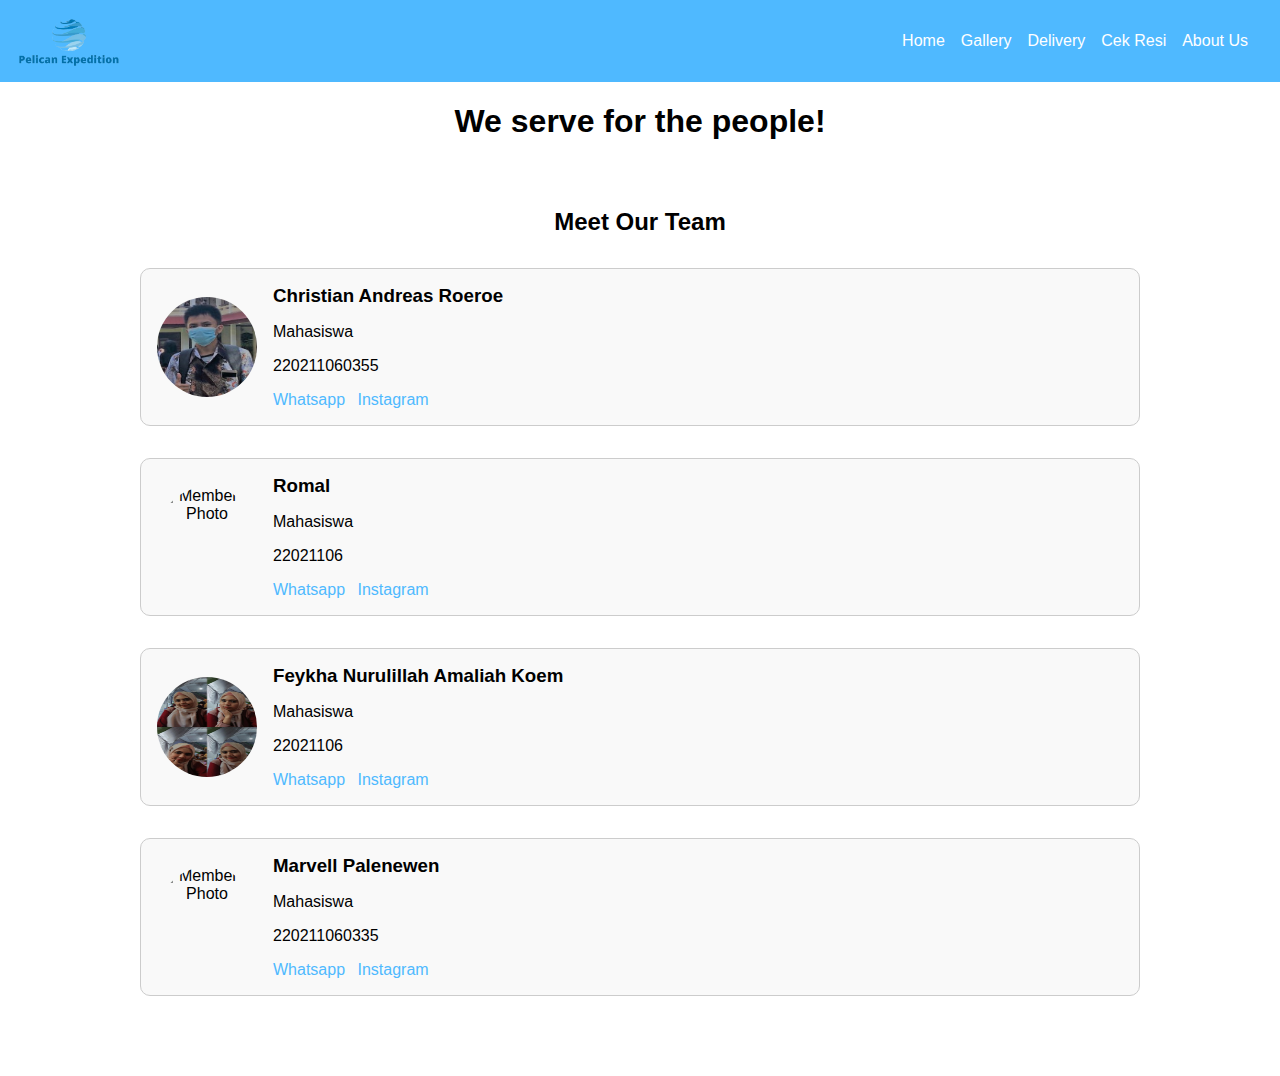
==== contact.html @ e0afbc5a "Version 1.6" ====
<!DOCTYPE html>
<html lang="en">
<head>
    <meta charset="UTF-8">
    <meta http-equiv="X-UA-Compatible" content="IE-edge">
    <meta name="viewport" content="width=device-width, initial-scale=1.0">
    <title>About Us - Pelican Expedition</title>
    <link rel="stylesheet" href="style.css"/>
</head>
<body>
    <header class="main-menu">
        <div class="container">
            <img src="logo.png" alt="Pelican Expedition Logo" class="logo">
        </div>
        <nav>
            <ul>
                <li><a href="index.html">Home</a></li>
                <li><a href="gallery.html">Gallery</a></li>
                <li><a href="delivery.html">Delivery</a></li>
                <li><a href="cek_resi.php">Cek Resi</a></li>
                <li><a href="contact.html">About Us</a></li>
            </ul>
        </nav>
    </header>
    
    <div id="introduce">
        <h1>We serve for the people!</h1>
    </div>

    <section id="team">
        <h2>Meet Our Team</h2>
        <div class="team-member">
            <img src="christian.jpg" alt="Member 1 Photo" class="member-photo">
            <div class="member-info">
                <h3>Christian Andreas Roeroe</h3>
                <p>Mahasiswa</p>
                <p>220211060355</p>
                <div class="social-media">
                    <a href="https://wa.me/6281214906815" target="_blank">Whatsapp</a>
                    <a href="https://www.instagram.com/rchristianandreas" target="_blank">Instagram</a>
                </div>
            </div>
        </div>
        <div class="team-member">
            <img src="romal.jpg" alt="Member 2 Photo" class="member-photo">
            <div class="member-info">
                <h3>Romal </h3>
                <p>Mahasiswa</p>
                <p>22021106</p>
                <div class="social-media">
                    <a href="https://wa.me/6289612297756" target="_blank">Whatsapp</a>
                    <a href="https://www.instagram.com/rchristianandreas" target="_blank">Instagram</a>
                </div>
            </div>
        </div>
        <div class="team-member">
            <img src="feykha.jpg" alt="Member 3 Photo" class="member-photo">
            <div class="member-info">
                <h3>Feykha Nurulillah Amaliah Koem</h3>
                <p>Mahasiswa</p>
                <p>22021106</p>
                <div class="social-media">
                    <a href="https://wa.me/62895801323910" target="_blank">Whatsapp</a>
                    <a href="https://www.instagram.com/rchristianandreas" target="_blank">Instagram</a>
                </div>
            </div>
        </div>
        <div class="team-member">
            <img src="marvell.jpg" alt="Member 4 Photo" class="member-photo">
            <div class="member-info">
                <h3>Marvell Palenewen</h3>
                <p>Mahasiswa</p>
                <p>220211060335</p>
                <div class="social-media">
                    <a href="https://wa.me/6282189877639" target="_blank">Whatsapp</a>
                    <a href="https://www.instagram.com/marvelpalenewen?utm_source=qr&igsh=MXc1c2pubTNjNjFkeA==" target="_blank">Instagram</a>
                </div>
            </div>
        </div>
    </section>

    <script src="script.js"></script>
</body>
</html>
---- style.css ----
body {
    margin: 0;
    padding: 0;
    font-family: Arial, sans-serif;
}

.home_content {
    max-width: 1200px;
    margin: 0 auto;
    padding: 1em;
}

.content {
    display: flex;
    flex-direction: column;
    align-items: center;
}

.item {
    display: flex;
    align-items: center;
    margin-bottom: 2em;
}

.text {
    flex: 1;
    margin-right: 2em;
}

.text p {
    margin: 0;
}

.image {
    flex: 1;
}

.image img {
    max-width: 75%;
}

.main-menu {
    background-color: #4fb9ff;
    padding: 1rem;
    position: relative;  
    display: flex;
    justify-content: space-between;
    align-items: center;
}

.main-menu .container {
    display: flex;
    align-items: center;
}

.main-menu .logo {
    height: 50px;
    width: auto;
    margin-right: 1rem; 
}

.main-menu h1 {
    color: #fff;
    margin: 0;
}

.main-menu ul {
    list-style: none;
    margin: 0;
    padding: 0;
    display: flex;
    justify-content: center;
    text-align: center;
}

.main-menu ul li {
    margin-right: 1rem;
}

.main-menu a {
    color: #fff; 
    text-decoration: none;
}

.main-menu a:hover, .main-menu a:active {
    background-color: black;
    padding: 0.7rem;
}

#introduce {
    justify-content: center;
    text-align: center;
}

.slider {
    position: relative;
    width: 80%;
    max-width: 600px;
    overflow: hidden;
    border: 2px solid #ccc;
    border-radius: 10px;
    margin: 2rem auto;
}

.slide {
    display: none;
    width: 100%;
    height: 300px; 
    object-fit: cover; 
}

.slide:first-child {
    display: block;
}

.prev, .next {
    cursor: pointer;
    position: absolute;
    top: 50%;
    width: auto;
    padding: 16px;
    margin-top: -22px;
    color: white;
    font-weight: bold;
    font-size: 18px;
    transition: 0.6s ease;
    border-radius: 0 3px 3px 0;
}

.next {
    right: 0;
    border-radius: 3px 0 0 3px;
}

.prev:hover, .next:hover {
    background-color: rgba(0, 0, 0, 0.8);
}

.my-account {
    max-width: 800px;
    margin: 2rem auto;
    padding: 1rem;
    border: 1px solid #ccc;
    border-radius: 10px;
    background-color: #f9f9f9;
}

.my-account h2 {
    text-align: center;
    margin-bottom: 1rem;
}

.my-account .account-section {
    margin-bottom: 1.5rem;
}

.my-account .account-section h3 {
    border-bottom: 1px solid #ccc;
    padding-bottom: 0.5rem;
    margin-bottom: 1rem;
}

.my-account .account-section p {
    margin: 0.5rem 0;
}

.my-account .account-section .btn {
    display: inline-block;
    padding: 0.5rem 1rem;
    background-color: #4fb9ff;
    color: #fff;
    text-decoration: none;
    border-radius: 5px;
    margin-top: 1rem;
}

.my-account .account-section .btn:hover {
    background-color: #972c2cad;
}

#team {
    max-width: 1000px;
    margin: 2rem auto;
    padding: 1rem;
    text-align: center;
}

#team h2 {
    margin-bottom: 2rem;
}

.team-member {
    display: flex;
    align-items: center;
    margin-bottom: 2rem;
    padding: 1rem;
    border: 1px solid #ccc;
    border-radius: 10px;
    background-color: #f9f9f9;
}

.team-member img {
    border-radius: 50%;
    height: 100px; /* Sesuaikan ukuran tinggi foto */
    width: 100px; /* Sesuaikan ukuran lebar foto */
    margin-right: 1rem;
}

.member-info {
    text-align: left;
}

.member-info h3 {
    margin: 0;
}

.social-media {
    margin-top: 0.5rem;
}

.social-media a {
    margin-right: 0.5rem;
    color: #4fb9ff;
    text-decoration: none;
}

.social-media a:hover {
    color: #972c2cad;
}

.cek-resi-form {
    max-width: 400px;
    margin: 2rem auto;
    padding: 1rem;
    border: 1px solid #ccc;
    border-radius: 10px;
    background-color: #f9f9f9;
    text-align: left;
}

.cek-resi-form label {
    display: block;
    margin-bottom: 0.5rem;
}

.cek-resi-form input {
    width: 100%;
    padding: 0.5rem;
    margin-bottom: 1rem;
    border: 1px solid #ccc;
    border-radius: 5px;
}

.cek-resi-form button {
    display: block;
    width: 100%;
    padding: 0.5rem;
    background-color: #4fb9ff;
    color: #fff;
    border: none;
    border-radius: 5px;
    cursor: pointer;
}

.cek-resi-form button:hover {
    background-color: #972c2cad;
}

.shipment-details {
    max-width: 400px;
    margin: 2rem auto;
    padding: 1rem;
    border: 1px solid #ccc;
    border-radius: 10px;
    background-color: #f9f9f9;
}

.shipment-details p {
    margin: 0.5rem 0;
}

.form-container {
    background-color: #f9f9f9;
    position: absolute;
    padding: 2em 3em;
    border: 1px solid #ddd;
    border-radius: 8px;
    box-shadow: 0 0 10px rgba(0,0,0,0.1);
    max-width: 500px;
    width: 100%;
    text-align: left;
}

form {
    display: flex;
    flex-direction: column;
}

label {
    margin-bottom: 0.5em;
}

input, select, button {
    margin-bottom: 1em;
    padding: 0.5em;
    font-size: 1em;
    width: 100%;
}
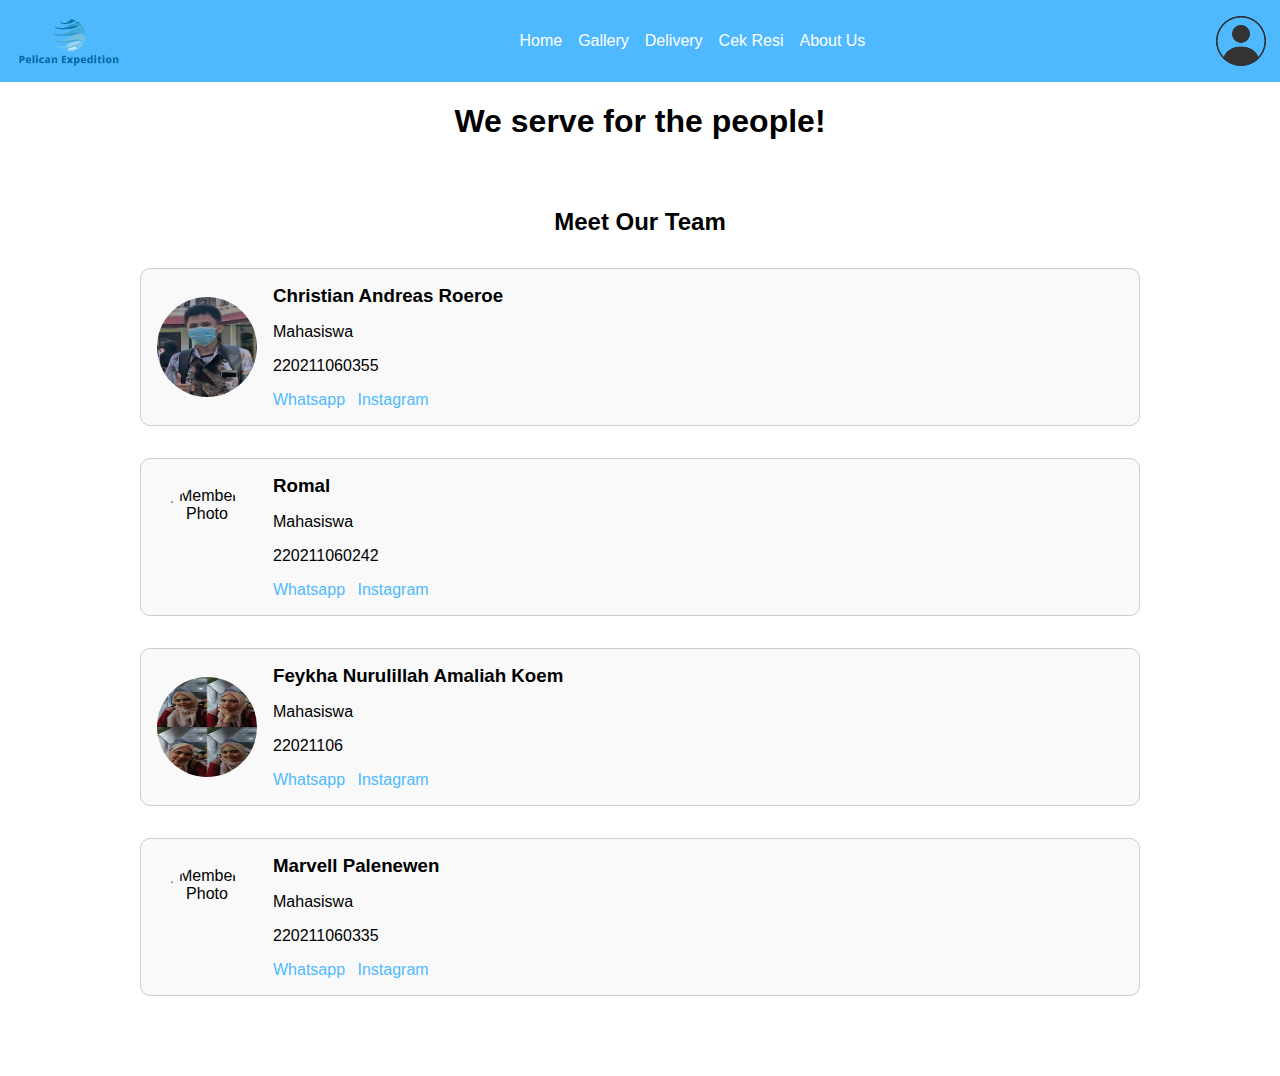
==== commit 30dcaf6e: "update folder + update path" ====
--- a/contact.html
+++ b/contact.html
@@ -5,12 +5,12 @@
     <meta http-equiv="X-UA-Compatible" content="IE-edge">
     <meta name="viewport" content="width=device-width, initial-scale=1.0">
     <title>About Us - Pelican Expedition</title>
-    <link rel="stylesheet" href="style.css"/>
+    <link rel="stylesheet" href="css/style.css"/>
 </head>
 <body>
     <header class="main-menu">
         <div class="container">
-            <img src="logo.png" alt="Pelican Expedition Logo" class="logo">
+            <img src="img/logo.png" alt="Pelican Expedition Logo" class="logo">
         </div>
         <nav>
             <ul>
@@ -21,6 +21,10 @@
                 <li><a href="contact.html">About Us</a></li>
             </ul>
         </nav>
+        <div class="profil">
+            <a href="my_account.html">
+            <img src="img/profil.png"></a>
+        </div>
     </header>
     
     <div id="introduce">
@@ -30,7 +34,7 @@
     <section id="team">
         <h2>Meet Our Team</h2>
         <div class="team-member">
-            <img src="christian.jpg" alt="Member 1 Photo" class="member-photo">
+            <img src="img/christian.jpg" alt="Member 1 Photo" class="member-photo">
             <div class="member-info">
                 <h3>Christian Andreas Roeroe</h3>
                 <p>Mahasiswa</p>
@@ -42,11 +46,11 @@
             </div>
         </div>
         <div class="team-member">
-            <img src="romal.jpg" alt="Member 2 Photo" class="member-photo">
+            <img src="img/romal.jpg" alt="Member 2 Photo" class="member-photo">
             <div class="member-info">
                 <h3>Romal </h3>
                 <p>Mahasiswa</p>
-                <p>22021106</p>
+                <p>220211060242</p>
                 <div class="social-media">
                     <a href="https://wa.me/6289612297756" target="_blank">Whatsapp</a>
                     <a href="https://www.instagram.com/rchristianandreas" target="_blank">Instagram</a>
@@ -54,7 +58,7 @@
             </div>
         </div>
         <div class="team-member">
-            <img src="feykha.jpg" alt="Member 3 Photo" class="member-photo">
+            <img src="img/feykha.jpg" alt="Member 3 Photo" class="member-photo">
             <div class="member-info">
                 <h3>Feykha Nurulillah Amaliah Koem</h3>
                 <p>Mahasiswa</p>
@@ -66,7 +70,7 @@
             </div>
         </div>
         <div class="team-member">
-            <img src="marvell.jpg" alt="Member 4 Photo" class="member-photo">
+            <img src="img/marvell.jpg" alt="Member 4 Photo" class="member-photo">
             <div class="member-info">
                 <h3>Marvell Palenewen</h3>
                 <p>Mahasiswa</p>
@@ -79,6 +83,6 @@
         </div>
     </section>
 
-    <script src="script.js"></script>
+    <script src="js/script.js"></script>
 </body>
 </html>
--- a/css/style.css
+++ b/css/style.css
@@ -0,0 +1,319 @@
+body {
+    margin: 0;
+    padding: 0;
+    font-family: Arial, sans-serif;
+}
+
+.home_content {
+    max-width: 1200px;
+    margin: 0 auto;
+    padding: 1em;
+}
+
+.content {
+    display: flex;
+    flex-direction: column;
+    align-items: center;
+}
+
+.item {
+    display: flex;
+    align-items: center;
+    margin-bottom: 2em;
+}
+
+.text {
+    flex: 1;
+    margin-right: 2em;
+}
+
+.text p {
+    margin: 0;
+}
+
+.image {
+    flex: 1;
+}
+
+.image img {
+    max-width: 75%;
+}
+
+.main-menu {
+    background-color: #4fb9ff;
+    padding: 1rem;
+    position: relative;  
+    display: flex;
+    justify-content: space-between;
+    align-items: center;
+}
+
+.main-menu .container {
+    display: flex;
+    align-items: center;
+}
+
+.main-menu .logo {
+    height: 50px;
+    width: auto;
+    margin-right: 1rem; 
+}
+
+.main-menu h1 {
+    color: #fff;
+    margin: 0;
+}
+
+.main-menu ul {
+    list-style: none;
+    margin: 0;
+    padding: 0;
+    display: flex;
+    justify-content: center;
+    text-align: center;
+}
+
+.main-menu ul li {
+    margin-right: 1rem;
+}
+
+.main-menu a {
+    color: #fff; 
+    text-decoration: none;
+}
+
+.main-menu a:hover, .main-menu a:active {
+    background-color: black;
+    padding: 0.3rem;
+}
+
+.profil img {
+    position: absolute;
+    top: 20%;
+    left: 95%;
+}
+
+.profil img:hover, .profil img:active {
+    background-color: #ffffff13;
+    padding: 0.10rem;
+}
+
+#introduce {
+    justify-content: center;
+    text-align: center;
+}
+
+.slider {
+    position: relative;
+    width: 80%;
+    max-width: 600px;
+    overflow: hidden;
+    border: 2px solid #ccc;
+    border-radius: 10px;
+    margin: 2rem auto;
+}
+
+.slide {
+    display: none;
+    width: 100%;
+    height: 300px; 
+    object-fit: cover; 
+}
+
+.slide:first-child {
+    display: block;
+}
+
+.prev, .next {
+    cursor: pointer;
+    position: absolute;
+    top: 50%;
+    width: auto;
+    padding: 16px;
+    margin-top: -22px;
+    color: white;
+    font-weight: bold;
+    font-size: 18px;
+    transition: 0.6s ease;
+    border-radius: 0 3px 3px 0;
+}
+
+.next {
+    right: 0;
+    border-radius: 3px 0 0 3px;
+}
+
+.prev:hover, .next:hover {
+    background-color: rgba(0, 0, 0, 0.8);
+}
+
+.my-account {
+    max-width: 800px;
+    margin: 2rem auto;
+    padding: 1rem;
+    border: 1px solid #ccc;
+    border-radius: 10px;
+    background-color: #f9f9f9;
+}
+
+.my-account h2 {
+    text-align: center;
+    margin-bottom: 1rem;
+}
+
+.my-account .account-section {
+    margin-bottom: 1.5rem;
+}
+
+.my-account .account-section h3 {
+    border-bottom: 1px solid #ccc;
+    padding-bottom: 0.5rem;
+    margin-bottom: 1rem;
+}
+
+.my-account .account-section p {
+    margin: 0.5rem 0;
+}
+
+.my-account .account-section .btn {
+    display: inline-block;
+    padding: 0.5rem 1rem;
+    background-color: #4fb9ff;
+    color: #fff;
+    text-decoration: none;
+    border-radius: 5px;
+    margin-top: 1rem;
+}
+
+.my-account .account-section .btn:hover {
+    background-color: #972c2cad;
+}
+
+#team {
+    max-width: 1000px;
+    margin: 2rem auto;
+    padding: 1rem;
+    text-align: center;
+}
+
+#team h2 {
+    margin-bottom: 2rem;
+}
+
+.team-member {
+    display: flex;
+    align-items: center;
+    margin-bottom: 2rem;
+    padding: 1rem;
+    border: 1px solid #ccc;
+    border-radius: 10px;
+    background-color: #f9f9f9;
+}
+
+.team-member img {
+    border-radius: 50%;
+    height: 100px; /* Sesuaikan ukuran tinggi foto */
+    width: 100px; /* Sesuaikan ukuran lebar foto */
+    margin-right: 1rem;
+}
+
+.member-info {
+    text-align: left;
+}
+
+.member-info h3 {
+    margin: 0;
+}
+
+.social-media {
+    margin-top: 0.5rem;
+}
+
+.social-media a {
+    margin-right: 0.5rem;
+    color: #4fb9ff;
+    text-decoration: none;
+}
+
+.social-media a:hover {
+    color: #972c2cad;
+}
+
+.cek-resi-form {
+    max-width: 400px;
+    margin: 2rem auto;
+    padding: 1rem;
+    border: 1px solid #ccc;
+    border-radius: 10px;
+    background-color: #f9f9f9;
+    text-align: left;
+}
+
+.cek-resi-form label {
+    display: block;
+    margin-bottom: 0.5rem;
+}
+
+.cek-resi-form input {
+    width: 100%;
+    padding: 0.5rem;
+    margin-bottom: 1rem;
+    border: 1px solid #ccc;
+    border-radius: 5px;
+}
+
+.cek-resi-form button {
+    display: block;
+    width: 100%;
+    padding: 0.5rem;
+    background-color: #4fb9ff;
+    color: #fff;
+    border: none;
+    border-radius: 5px;
+    cursor: pointer;
+}
+
+.cek-resi-form button:hover {
+    background-color: #972c2cad;
+}
+
+.shipment-details {
+    max-width: 400px;
+    margin: 2rem auto;
+    padding: 1rem;
+    border: 1px solid #ccc;
+    border-radius: 10px;
+    background-color: #f9f9f9;
+}
+
+.shipment-details p {
+    margin: 0.5rem 0;
+}
+
+.form-container {
+    background-color: #f9f9f9;
+    position: absolute;
+    padding: 2em 3em;
+    border: 1px solid #ddd;
+    border-radius: 8px;
+    box-shadow: 0 0 10px rgba(0,0,0,0.1);
+    max-width: 500px;
+    width: 100%;
+    text-align: left;
+}
+
+form {
+    display: flex;
+    flex-direction: column;
+}
+
+label {
+    margin-bottom: 0.5em;
+}
+
+input, select, button {
+    margin-bottom: 1em;
+    padding: 0.5em;
+    font-size: 1em;
+    width: 100%;
+}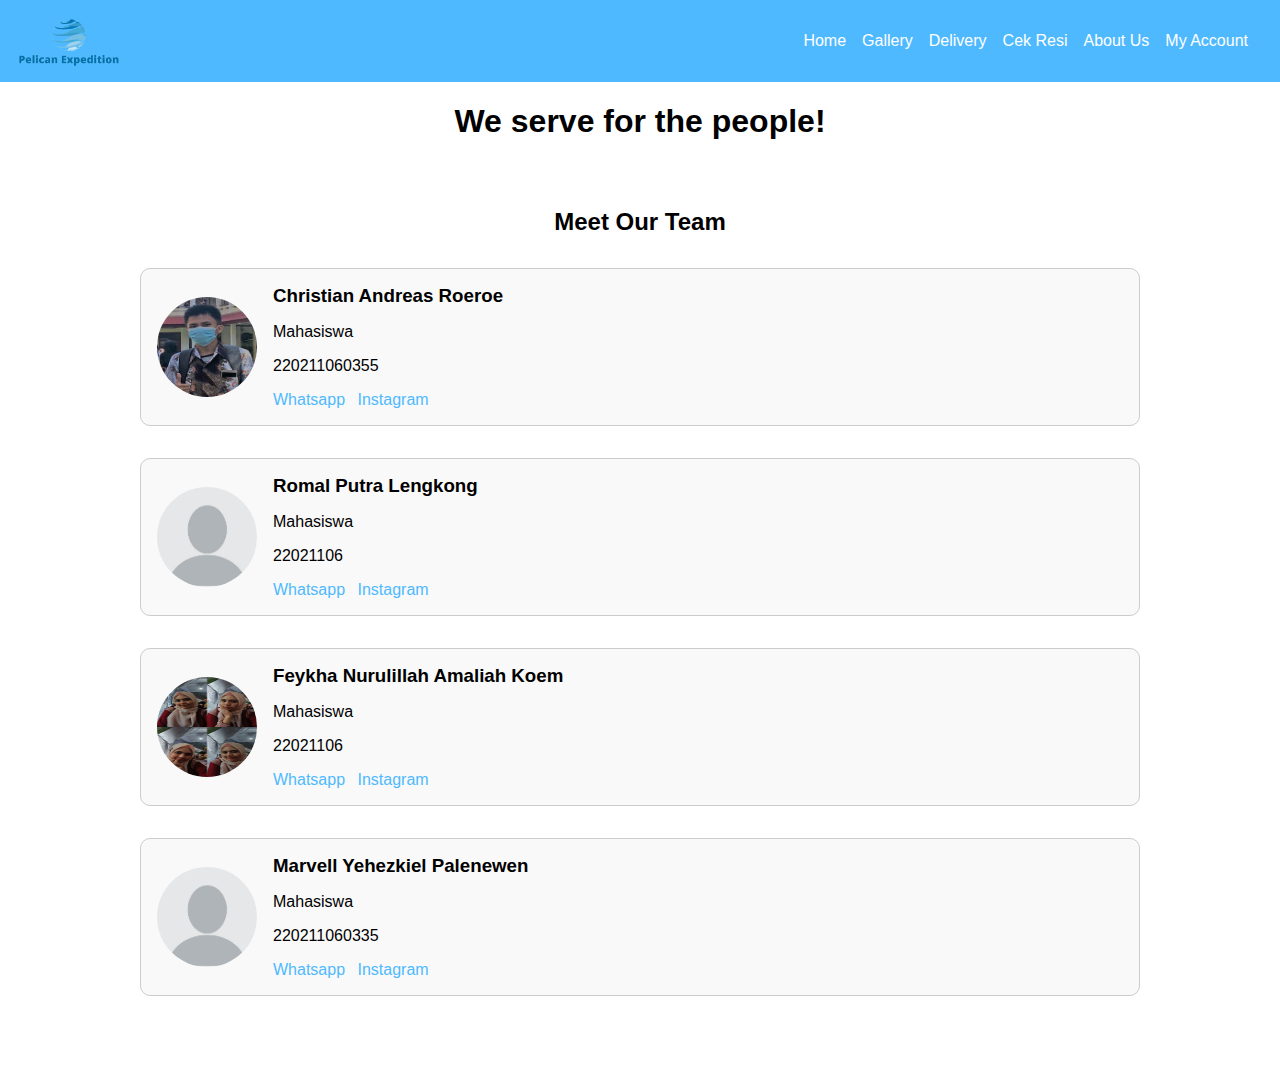
==== commit bd1f8abe: "version 1.7" ====
--- a/contact.html
+++ b/contact.html
@@ -5,12 +5,12 @@
     <meta http-equiv="X-UA-Compatible" content="IE-edge">
     <meta name="viewport" content="width=device-width, initial-scale=1.0">
     <title>About Us - Pelican Expedition</title>
-    <link rel="stylesheet" href="css/style.css"/>
+    <link rel="stylesheet" href="style.css"/>
 </head>
 <body>
     <header class="main-menu">
         <div class="container">
-            <img src="img/logo.png" alt="Pelican Expedition Logo" class="logo">
+            <img src="logo.png" alt="Pelican Expedition Logo" class="logo">
         </div>
         <nav>
             <ul>
@@ -19,12 +19,9 @@
                 <li><a href="delivery.html">Delivery</a></li>
                 <li><a href="cek_resi.php">Cek Resi</a></li>
                 <li><a href="contact.html">About Us</a></li>
+                <li><a href="my_account.php">My Account</a></li>
             </ul>
         </nav>
-        <div class="profil">
-            <a href="my_account.html">
-            <img src="img/profil.png"></a>
-        </div>
     </header>
     
     <div id="introduce">
@@ -34,7 +31,7 @@
     <section id="team">
         <h2>Meet Our Team</h2>
         <div class="team-member">
-            <img src="img/christian.jpg" alt="Member 1 Photo" class="member-photo">
+            <img src="christian.jpg" alt="Member 1 Photo" class="member-photo">
             <div class="member-info">
                 <h3>Christian Andreas Roeroe</h3>
                 <p>Mahasiswa</p>
@@ -46,11 +43,11 @@
             </div>
         </div>
         <div class="team-member">
-            <img src="img/romal.jpg" alt="Member 2 Photo" class="member-photo">
+            <img src="foto_kosong.jpg" alt="Member 2 Photo" class="member-photo">
             <div class="member-info">
-                <h3>Romal </h3>
+                <h3>Romal Putra Lengkong</h3>
                 <p>Mahasiswa</p>
-                <p>220211060242</p>
+                <p>22021106</p>
                 <div class="social-media">
                     <a href="https://wa.me/6289612297756" target="_blank">Whatsapp</a>
                     <a href="https://www.instagram.com/rchristianandreas" target="_blank">Instagram</a>
@@ -58,7 +55,7 @@
             </div>
         </div>
         <div class="team-member">
-            <img src="img/feykha.jpg" alt="Member 3 Photo" class="member-photo">
+            <img src="feykha.jpg" alt="Member 3 Photo" class="member-photo">
             <div class="member-info">
                 <h3>Feykha Nurulillah Amaliah Koem</h3>
                 <p>Mahasiswa</p>
@@ -70,9 +67,9 @@
             </div>
         </div>
         <div class="team-member">
-            <img src="img/marvell.jpg" alt="Member 4 Photo" class="member-photo">
+            <img src="foto_kosong.jpg" alt="Member 4 Photo" class="member-photo">
             <div class="member-info">
-                <h3>Marvell Palenewen</h3>
+                <h3>Marvell Yehezkiel Palenewen</h3>
                 <p>Mahasiswa</p>
                 <p>220211060335</p>
                 <div class="social-media">
@@ -83,6 +80,6 @@
         </div>
     </section>
 
-    <script src="js/script.js"></script>
+    <script src="script.js"></script>
 </body>
 </html>
--- a/style.css
+++ b/style.css
@@ -0,0 +1,365 @@
+body {
+    margin: 0;
+    padding: 0;
+    font-family: Arial, sans-serif;
+}
+
+.login-container {
+    width: 300px;
+    margin: 100px auto;
+    padding: 20px;
+    border: 1px solid #ccc;
+    border-radius: 5px;
+    background-color: #f9f9f9;
+}
+
+.login-container h2 {
+    margin-bottom: 20px;
+}
+
+.login-container label {
+    display: block;
+    margin-bottom: 5px;
+}
+
+.login-container input[type="text"],
+.login-container input[type="password"] {
+    width: 100%;
+    padding: 8px;
+    margin-bottom: 10px;
+    border: 1px solid #ccc;
+    border-radius: 3px;
+}
+
+.login-container button {
+    width: 100%;
+    padding: 10px;
+    border: none;
+    border-radius: 3px;
+    background-color: #007bff;
+    color: #fff;
+    cursor: pointer;
+}
+
+.login-container button:hover {
+    background-color: #0056b3;
+}
+
+.error {
+    color: #dc3545;
+    margin-top: 5px;
+}
+
+
+.footer {
+    background-color: #4fb9ff;
+    padding: 20px;
+    text-align: center;
+    position: fixed;
+    left: 0;
+    bottom: 0;
+    width: 100%;
+}
+
+.home_content {
+    max-width: 1200px;
+    margin: 0 auto;
+    padding: 1em;
+}
+
+.content {
+    display: flex;
+    flex-direction: column;
+    align-items: center;
+}
+
+.item {
+    display: flex;
+    align-items: center;
+    margin-bottom: 2em;
+}
+
+.text {
+    flex: 1;
+    margin-right: 2em;
+}
+
+.text p {
+    margin: 0;
+}
+
+.image {
+    flex: 1;
+}
+
+.image img {
+    max-width: 75%;
+}
+
+.main-menu {
+    background-color: #4fb9ff;
+    padding: 1rem;
+    position: relative;  
+    display: flex;
+    justify-content: space-between;
+    align-items: center;
+}
+
+.main-menu .container {
+    display: flex;
+    align-items: center;
+}
+
+.main-menu .logo {
+    height: 50px;
+    width: auto;
+    margin-right: 1rem; 
+}
+
+.main-menu h1 {
+    color: #fff;
+    margin: 0;
+}
+
+.main-menu ul {
+    list-style: none;
+    margin: 0;
+    padding: 0;
+    display: flex;
+    justify-content: center;
+    text-align: center;
+}
+
+.main-menu ul li {
+    margin-right: 1rem;
+}
+
+.main-menu a {
+    color: #fff; 
+    text-decoration: none;
+}
+
+.main-menu a:hover, .main-menu a:active {
+    background-color: black;
+    padding: 0.7rem;
+}
+
+#introduce {
+    justify-content: center;
+    text-align: center;
+}
+
+.slider {
+    position: relative;
+    width: 80%;
+    max-width: 600px;
+    overflow: hidden;
+    border: 2px solid #ccc;
+    border-radius: 10px;
+    margin: 2rem auto;
+}
+
+.slide {
+    display: none;
+    width: 100%;
+    height: 300px; 
+    object-fit: cover; 
+}
+
+.slide:first-child {
+    display: block;
+}
+
+.prev, .next {
+    cursor: pointer;
+    position: absolute;
+    top: 50%;
+    width: auto;
+    padding: 16px;
+    margin-top: -22px;
+    color: white;
+    font-weight: bold;
+    font-size: 18px;
+    transition: 0.6s ease;
+    border-radius: 0 3px 3px 0;
+}
+
+.next {
+    right: 0;
+    border-radius: 3px 0 0 3px;
+}
+
+.prev:hover, .next:hover {
+    background-color: rgba(0, 0, 0, 0.8);
+}
+
+.my-account {
+    max-width: 800px;
+    margin: 2rem auto;
+    padding: 1rem;
+    border: 1px solid #ccc;
+    border-radius: 10px;
+    background-color: #f9f9f9;
+}
+
+.my-account h2 {
+    text-align: center;
+    margin-bottom: 1rem;
+}
+
+.my-account .account-section {
+    margin-bottom: 1.5rem;
+}
+
+.my-account .account-section h3 {
+    border-bottom: 1px solid #ccc;
+    padding-bottom: 0.5rem;
+    margin-bottom: 1rem;
+}
+
+.my-account .account-section p {
+    margin: 0.5rem 0;
+}
+
+.my-account .account-section .btn {
+    display: inline-block;
+    padding: 0.5rem 1rem;
+    background-color: #4fb9ff;
+    color: #fff;
+    text-decoration: none;
+    border-radius: 5px;
+    margin-top: 1rem;
+}
+
+.my-account .account-section .btn:hover {
+    background-color: #972c2cad;
+}
+
+#team {
+    max-width: 1000px;
+    margin: 2rem auto;
+    padding: 1rem;
+    text-align: center;
+}
+
+#team h2 {
+    margin-bottom: 2rem;
+}
+
+.team-member {
+    display: flex;
+    align-items: center;
+    margin-bottom: 2rem;
+    padding: 1rem;
+    border: 1px solid #ccc;
+    border-radius: 10px;
+    background-color: #f9f9f9;
+}
+
+.team-member img {
+    border-radius: 50%;
+    height: 100px; /* Sesuaikan ukuran tinggi foto */
+    width: 100px; /* Sesuaikan ukuran lebar foto */
+    margin-right: 1rem;
+}
+
+.member-info {
+    text-align: left;
+}
+
+.member-info h3 {
+    margin: 0;
+}
+
+.social-media {
+    margin-top: 0.5rem;
+}
+
+.social-media a {
+    margin-right: 0.5rem;
+    color: #4fb9ff;
+    text-decoration: none;
+}
+
+.social-media a:hover {
+    color: #972c2cad;
+}
+
+.cek-resi-form {
+    max-width: 400px;
+    margin: 2rem auto;
+    padding: 1rem;
+    border: 1px solid #ccc;
+    border-radius: 10px;
+    background-color: #f9f9f9;
+    text-align: left;
+}
+
+.cek-resi-form label {
+    display: block;
+    margin-bottom: 0.5rem;
+}
+
+.cek-resi-form input {
+    width: 100%;
+    padding: 0.5rem;
+    margin-bottom: 1rem;
+    border: 1px solid #ccc;
+    border-radius: 5px;
+}
+
+.cek-resi-form button {
+    display: block;
+    width: 100%;
+    padding: 0.5rem;
+    background-color: #4fb9ff;
+    color: #fff;
+    border: none;
+    border-radius: 5px;
+    cursor: pointer;
+}
+
+.cek-resi-form button:hover {
+    background-color: #972c2cad;
+}
+
+.shipment-details {
+    max-width: 400px;
+    margin: 2rem auto;
+    padding: 1rem;
+    border: 1px solid #ccc;
+    border-radius: 10px;
+    background-color: #f9f9f9;
+}
+
+.shipment-details p {
+    margin: 0.5rem 0;
+}
+
+.form-container {
+    background-color: #f9f9f9;
+    position: absolute;
+    padding: 2em 3em;
+    border: 1px solid #ddd;
+    border-radius: 8px;
+    box-shadow: 0 0 10px rgba(0,0,0,0.1);
+    max-width: 500px;
+    width: 100%;
+    text-align: left;
+}
+
+form {
+    display: flex;
+    flex-direction: column;
+}
+
+label {
+    margin-bottom: 0.5em;
+}
+
+input, select, button {
+    margin-bottom: 1em;
+    padding: 0.5em;
+    font-size: 1em;
+    width: 100%;
+}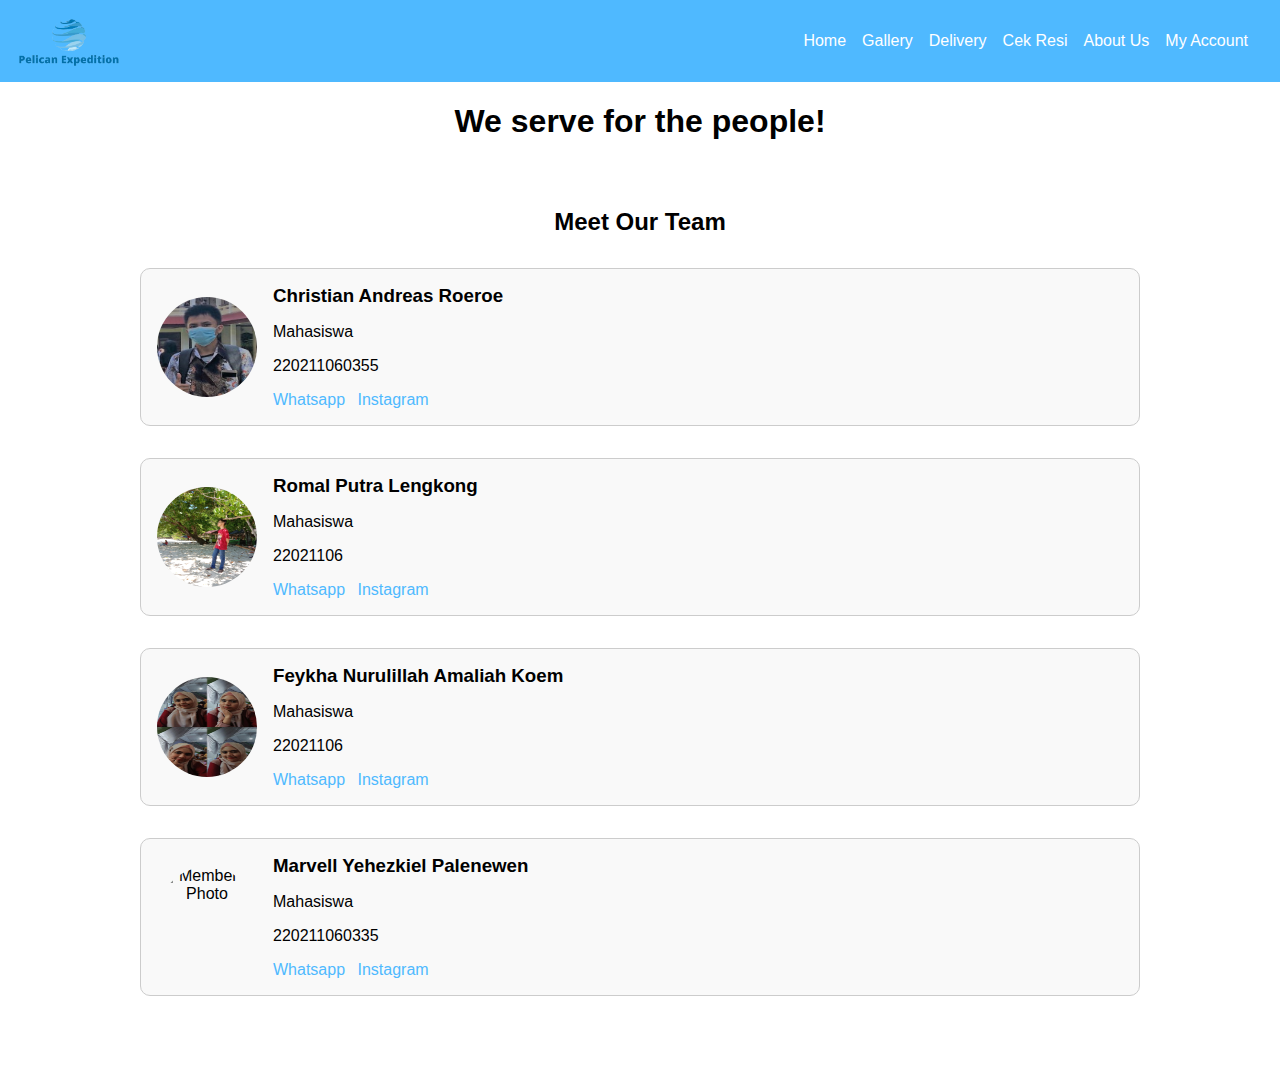
==== commit 6d6c06b7: "move position in folder" ====
--- a/contact.html
+++ b/contact.html
@@ -5,12 +5,12 @@
     <meta http-equiv="X-UA-Compatible" content="IE-edge">
     <meta name="viewport" content="width=device-width, initial-scale=1.0">
     <title>About Us - Pelican Expedition</title>
-    <link rel="stylesheet" href="style.css"/>
+    <link rel="stylesheet" href="css/style.css"/>
 </head>
 <body>
     <header class="main-menu">
         <div class="container">
-            <img src="logo.png" alt="Pelican Expedition Logo" class="logo">
+            <img src="img/logo.png" alt="Pelican Expedition Logo" class="logo">
         </div>
         <nav>
             <ul>
@@ -31,7 +31,7 @@
     <section id="team">
         <h2>Meet Our Team</h2>
         <div class="team-member">
-            <img src="christian.jpg" alt="Member 1 Photo" class="member-photo">
+            <img src="img/christian.jpg" alt="Member 1 Photo" class="member-photo">
             <div class="member-info">
                 <h3>Christian Andreas Roeroe</h3>
                 <p>Mahasiswa</p>
@@ -43,19 +43,19 @@
             </div>
         </div>
         <div class="team-member">
-            <img src="foto_kosong.jpg" alt="Member 2 Photo" class="member-photo">
+            <img src="img/Romal.jpg" alt="Member 2 Photo" class="member-photo">
             <div class="member-info">
                 <h3>Romal Putra Lengkong</h3>
                 <p>Mahasiswa</p>
                 <p>22021106</p>
                 <div class="social-media">
                     <a href="https://wa.me/6289612297756" target="_blank">Whatsapp</a>
-                    <a href="https://www.instagram.com/rchristianandreas" target="_blank">Instagram</a>
+                    <a href="https://www.instagram.com/romalpl11" target="_blank">Instagram</a>
                 </div>
             </div>
         </div>
         <div class="team-member">
-            <img src="feykha.jpg" alt="Member 3 Photo" class="member-photo">
+            <img src="img/feykha.jpg" alt="Member 3 Photo" class="member-photo">
             <div class="member-info">
                 <h3>Feykha Nurulillah Amaliah Koem</h3>
                 <p>Mahasiswa</p>
--- a/css/style.css
+++ b/css/style.css
@@ -0,0 +1,365 @@
+body {
+    margin: 0;
+    padding: 0;
+    font-family: Arial, sans-serif;
+}
+
+.login-container {
+    width: 300px;
+    margin: 100px auto;
+    padding: 20px;
+    border: 1px solid #ccc;
+    border-radius: 5px;
+    background-color: #f9f9f9;
+}
+
+.login-container h2 {
+    margin-bottom: 20px;
+}
+
+.login-container label {
+    display: block;
+    margin-bottom: 5px;
+}
+
+.login-container input[type="text"],
+.login-container input[type="password"] {
+    width: 100%;
+    padding: 8px;
+    margin-bottom: 10px;
+    border: 1px solid #ccc;
+    border-radius: 3px;
+}
+
+.login-container button {
+    width: 100%;
+    padding: 10px;
+    border: none;
+    border-radius: 3px;
+    background-color: #007bff;
+    color: #fff;
+    cursor: pointer;
+}
+
+.login-container button:hover {
+    background-color: #0056b3;
+}
+
+.error {
+    color: #dc3545;
+    margin-top: 5px;
+}
+
+
+.footer {
+    background-color: #4fb9ff;
+    padding: 20px;
+    text-align: center;
+    position: fixed;
+    left: 0;
+    bottom: 0;
+    width: 100%;
+}
+
+.home_content {
+    max-width: 1200px;
+    margin: 0 auto;
+    padding: 1em;
+}
+
+.content {
+    display: flex;
+    flex-direction: column;
+    align-items: center;
+}
+
+.item {
+    display: flex;
+    align-items: center;
+    margin-bottom: 2em;
+}
+
+.text {
+    flex: 1;
+    margin-right: 2em;
+}
+
+.text p {
+    margin: 0;
+}
+
+.image {
+    flex: 1;
+}
+
+.image img {
+    max-width: 75%;
+}
+
+.main-menu {
+    background-color: #4fb9ff;
+    padding: 1rem;
+    position: relative;  
+    display: flex;
+    justify-content: space-between;
+    align-items: center;
+}
+
+.main-menu .container {
+    display: flex;
+    align-items: center;
+}
+
+.main-menu .logo {
+    height: 50px;
+    width: auto;
+    margin-right: 1rem; 
+}
+
+.main-menu h1 {
+    color: #fff;
+    margin: 0;
+}
+
+.main-menu ul {
+    list-style: none;
+    margin: 0;
+    padding: 0;
+    display: flex;
+    justify-content: center;
+    text-align: center;
+}
+
+.main-menu ul li {
+    margin-right: 1rem;
+}
+
+.main-menu a {
+    color: #fff; 
+    text-decoration: none;
+}
+
+.main-menu a:hover, .main-menu a:active {
+    background-color: black;
+    padding: 0.7rem;
+}
+
+#introduce {
+    justify-content: center;
+    text-align: center;
+}
+
+.slider {
+    position: relative;
+    width: 80%;
+    max-width: 600px;
+    overflow: hidden;
+    border: 2px solid #ccc;
+    border-radius: 10px;
+    margin: 2rem auto;
+}
+
+.slide {
+    display: none;
+    width: 100%;
+    height: 300px; 
+    object-fit: cover; 
+}
+
+.slide:first-child {
+    display: block;
+}
+
+.prev, .next {
+    cursor: pointer;
+    position: absolute;
+    top: 50%;
+    width: auto;
+    padding: 16px;
+    margin-top: -22px;
+    color: white;
+    font-weight: bold;
+    font-size: 18px;
+    transition: 0.6s ease;
+    border-radius: 0 3px 3px 0;
+}
+
+.next {
+    right: 0;
+    border-radius: 3px 0 0 3px;
+}
+
+.prev:hover, .next:hover {
+    background-color: rgba(0, 0, 0, 0.8);
+}
+
+.my-account {
+    max-width: 800px;
+    margin: 2rem auto;
+    padding: 1rem;
+    border: 1px solid #ccc;
+    border-radius: 10px;
+    background-color: #f9f9f9;
+}
+
+.my-account h2 {
+    text-align: center;
+    margin-bottom: 1rem;
+}
+
+.my-account .account-section {
+    margin-bottom: 1.5rem;
+}
+
+.my-account .account-section h3 {
+    border-bottom: 1px solid #ccc;
+    padding-bottom: 0.5rem;
+    margin-bottom: 1rem;
+}
+
+.my-account .account-section p {
+    margin: 0.5rem 0;
+}
+
+.my-account .account-section .btn {
+    display: inline-block;
+    padding: 0.5rem 1rem;
+    background-color: #4fb9ff;
+    color: #fff;
+    text-decoration: none;
+    border-radius: 5px;
+    margin-top: 1rem;
+}
+
+.my-account .account-section .btn:hover {
+    background-color: #972c2cad;
+}
+
+#team {
+    max-width: 1000px;
+    margin: 2rem auto;
+    padding: 1rem;
+    text-align: center;
+}
+
+#team h2 {
+    margin-bottom: 2rem;
+}
+
+.team-member {
+    display: flex;
+    align-items: center;
+    margin-bottom: 2rem;
+    padding: 1rem;
+    border: 1px solid #ccc;
+    border-radius: 10px;
+    background-color: #f9f9f9;
+}
+
+.team-member img {
+    border-radius: 50%;
+    height: 100px; /* Sesuaikan ukuran tinggi foto */
+    width: 100px; /* Sesuaikan ukuran lebar foto */
+    margin-right: 1rem;
+}
+
+.member-info {
+    text-align: left;
+}
+
+.member-info h3 {
+    margin: 0;
+}
+
+.social-media {
+    margin-top: 0.5rem;
+}
+
+.social-media a {
+    margin-right: 0.5rem;
+    color: #4fb9ff;
+    text-decoration: none;
+}
+
+.social-media a:hover {
+    color: #972c2cad;
+}
+
+.cek-resi-form {
+    max-width: 400px;
+    margin: 2rem auto;
+    padding: 1rem;
+    border: 1px solid #ccc;
+    border-radius: 10px;
+    background-color: #f9f9f9;
+    text-align: left;
+}
+
+.cek-resi-form label {
+    display: block;
+    margin-bottom: 0.5rem;
+}
+
+.cek-resi-form input {
+    width: 100%;
+    padding: 0.5rem;
+    margin-bottom: 1rem;
+    border: 1px solid #ccc;
+    border-radius: 5px;
+}
+
+.cek-resi-form button {
+    display: block;
+    width: 100%;
+    padding: 0.5rem;
+    background-color: #4fb9ff;
+    color: #fff;
+    border: none;
+    border-radius: 5px;
+    cursor: pointer;
+}
+
+.cek-resi-form button:hover {
+    background-color: #972c2cad;
+}
+
+.shipment-details {
+    max-width: 400px;
+    margin: 2rem auto;
+    padding: 1rem;
+    border: 1px solid #ccc;
+    border-radius: 10px;
+    background-color: #f9f9f9;
+}
+
+.shipment-details p {
+    margin: 0.5rem 0;
+}
+
+.form-container {
+    background-color: #f9f9f9;
+    position: absolute;
+    padding: 2em 3em;
+    border: 1px solid #ddd;
+    border-radius: 8px;
+    box-shadow: 0 0 10px rgba(0,0,0,0.1);
+    max-width: 500px;
+    width: 100%;
+    text-align: left;
+}
+
+form {
+    display: flex;
+    flex-direction: column;
+}
+
+label {
+    margin-bottom: 0.5em;
+}
+
+input, select, button {
+    margin-bottom: 1em;
+    padding: 0.5em;
+    font-size: 1em;
+    width: 100%;
+}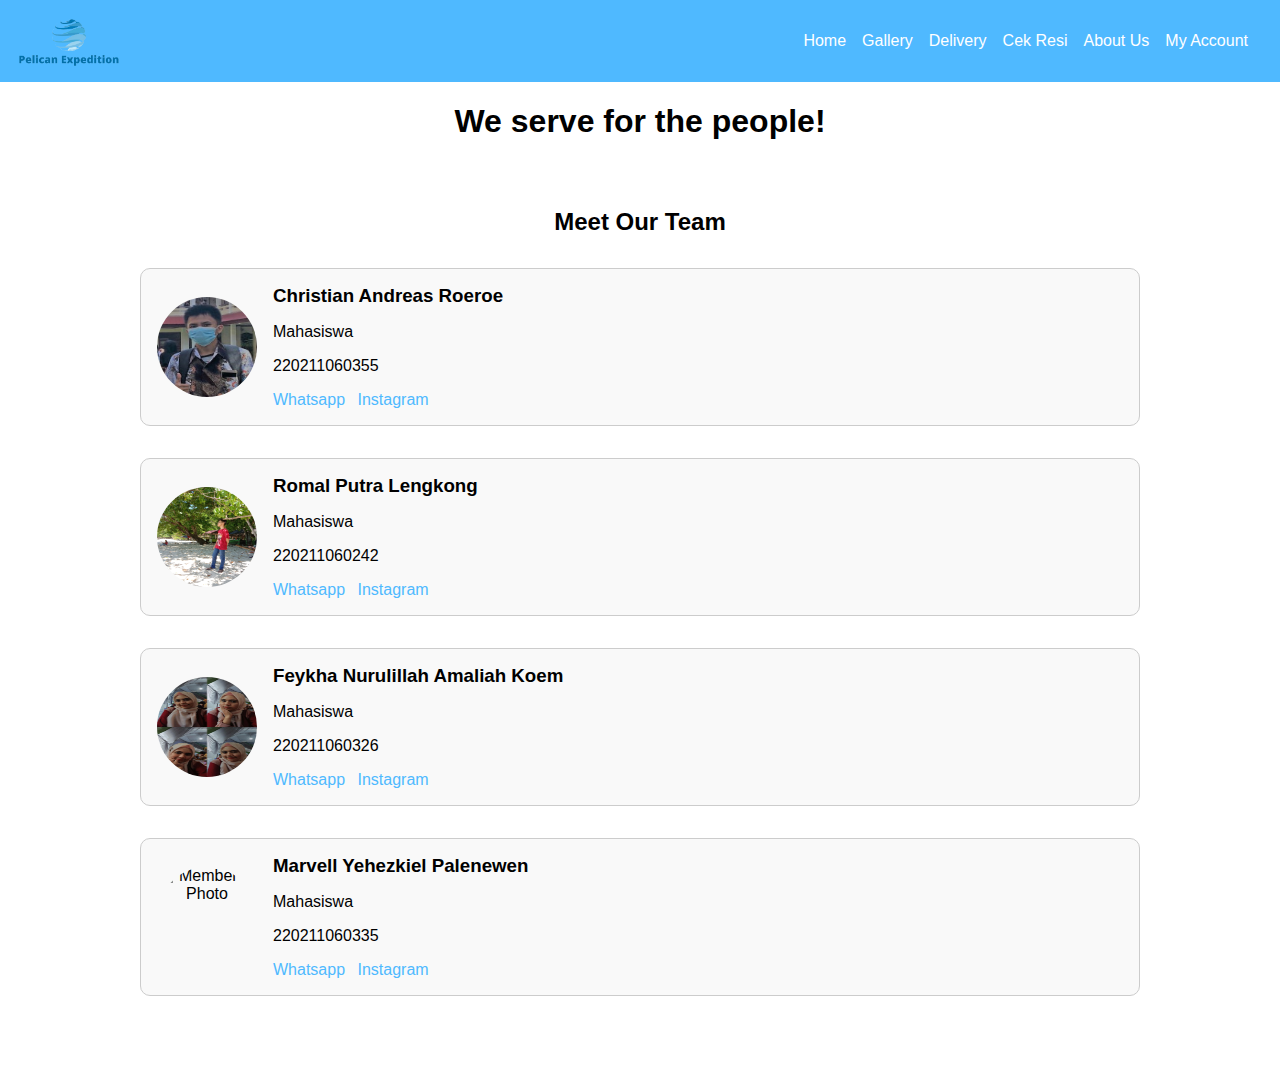
==== commit 77efd0f3: "add information in contact" ====
--- a/contact.html
+++ b/contact.html
@@ -47,7 +47,7 @@
             <div class="member-info">
                 <h3>Romal Putra Lengkong</h3>
                 <p>Mahasiswa</p>
-                <p>22021106</p>
+                <p>220211060242</p>
                 <div class="social-media">
                     <a href="https://wa.me/6289612297756" target="_blank">Whatsapp</a>
                     <a href="https://www.instagram.com/romalpl11" target="_blank">Instagram</a>
@@ -59,10 +59,10 @@
             <div class="member-info">
                 <h3>Feykha Nurulillah Amaliah Koem</h3>
                 <p>Mahasiswa</p>
-                <p>22021106</p>
+                <p>220211060326</p>
                 <div class="social-media">
                     <a href="https://wa.me/62895801323910" target="_blank">Whatsapp</a>
-                    <a href="https://www.instagram.com/rchristianandreas" target="_blank">Instagram</a>
+                    <a href="https://www.instagram.com/wh.ite_sun" target="_blank">Instagram</a>
                 </div>
             </div>
         </div>
@@ -74,7 +74,7 @@
                 <p>220211060335</p>
                 <div class="social-media">
                     <a href="https://wa.me/6282189877639" target="_blank">Whatsapp</a>
-                    <a href="https://www.instagram.com/marvelpalenewen?utm_source=qr&igsh=MXc1c2pubTNjNjFkeA==" target="_blank">Instagram</a>
+                    <a href="https://www.instagram.com/marvelpalenewen" target="_blank">Instagram</a>
                 </div>
             </div>
         </div>
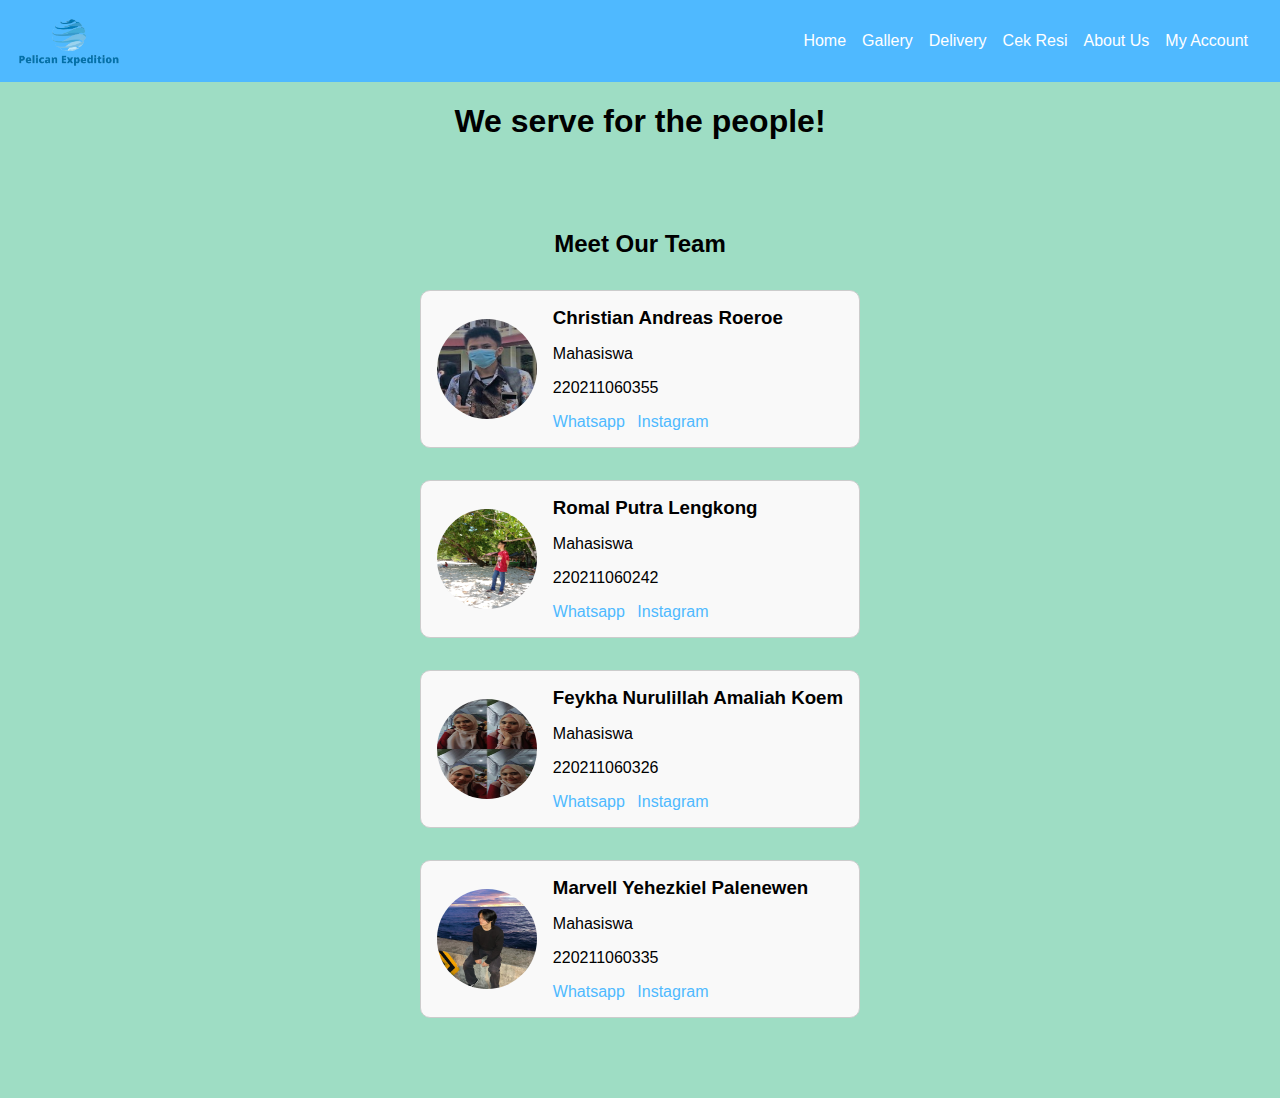
==== commit 3531065a: "uhh manyala abangku" ====
--- a/contact.html
+++ b/contact.html
@@ -7,7 +7,7 @@
     <title>About Us - Pelican Expedition</title>
     <link rel="stylesheet" href="css/style.css"/>
 </head>
-<body>
+<body class="konten">
     <header class="main-menu">
         <div class="container">
             <img src="img/logo.png" alt="Pelican Expedition Logo" class="logo">
@@ -67,7 +67,7 @@
             </div>
         </div>
         <div class="team-member">
-            <img src="foto_kosong.jpg" alt="Member 4 Photo" class="member-photo">
+            <img src="img/Marvell.jpg" alt="Member 4 Photo" class="member-photo">
             <div class="member-info">
                 <h3>Marvell Yehezkiel Palenewen</h3>
                 <p>Mahasiswa</p>
--- a/css/style.css
+++ b/css/style.css
@@ -79,6 +79,15 @@
     margin-bottom: 2em;
 }
 
+.konten {
+    display: flex;
+    flex-direction: column;
+    background-color: #9EDDC4;
+}
+
+.konten h1 {
+    text-align: center;
+}
 .text {
     flex: 1;
     margin-right: 2em;
@@ -338,7 +347,8 @@
 
 .form-container {
     background-color: #f9f9f9;
-    position: absolute;
+    position: flex;
+    margin: 0 60vh 0;
     padding: 2em 3em;
     border: 1px solid #ddd;
     border-radius: 8px;
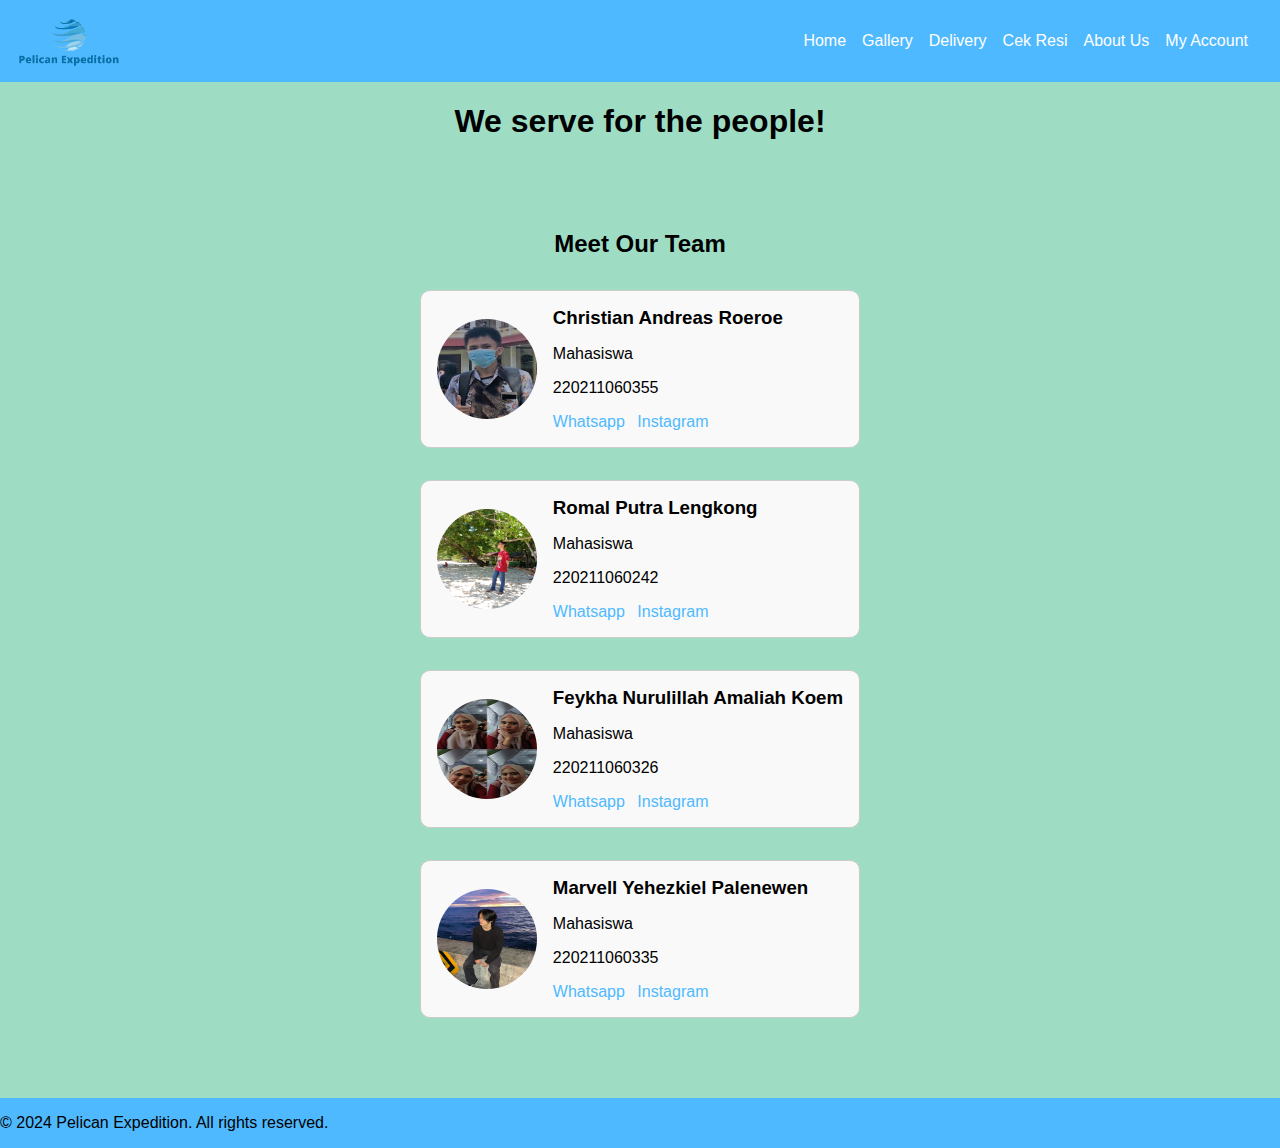
==== commit 74dac60f: "update v3.9" ====
--- a/contact.html
+++ b/contact.html
@@ -17,9 +17,9 @@
                 <li><a href="index.html">Home</a></li>
                 <li><a href="gallery.html">Gallery</a></li>
                 <li><a href="delivery.html">Delivery</a></li>
-                <li><a href="cek_resi.php">Cek Resi</a></li>
+                <li><a href="php/cek_resi.php">Cek Resi</a></li>
                 <li><a href="contact.html">About Us</a></li>
-                <li><a href="my_account.php">My Account</a></li>
+                <li><a href="php/my_account.php">My Account</a></li>
             </ul>
         </nav>
     </header>
@@ -80,6 +80,12 @@
         </div>
     </section>
 
-    <script src="script.js"></script>
+    
+    <footer class="footer">
+        <p>&copy; 2024 Pelican Expedition. All rights reserved.</p>
+    </footer>
+    
+    <script src="js/script.js"></script>
+
 </body>
 </html>
--- a/css/style.css
+++ b/css/style.css
@@ -50,15 +50,13 @@
     margin-top: 5px;
 }
 
-
 .footer {
     background-color: #4fb9ff;
-    padding: 20px;
-    text-align: center;
-    position: fixed;
-    left: 0;
-    bottom: 0;
-    width: 100%;
+    font-family: Arial;
+    text-align: center;
+    padding: 5px auto;
+    position: flex;  
+    display: flex;
 }
 
 .home_content {
@@ -165,7 +163,7 @@
     overflow: hidden;
     border: 2px solid #ccc;
     border-radius: 10px;
-    margin: 2rem auto;
+    margin: 10rem auto;
 }
 
 .slide {
@@ -346,9 +344,11 @@
 }
 
 .form-container {
-    background-color: #f9f9f9;
+    background-color:rgba(85, 255, 184, 0.219);
     position: flex;
-    margin: 0 60vh 0;
+    align-items: center;
+    justify-content: center;
+    margin: 0 24rem 0;
     padding: 2em 3em;
     border: 1px solid #ddd;
     border-radius: 8px;
@@ -363,6 +363,20 @@
     flex-direction: column;
 }
 
+.submit {
+    padding: 10px 20px;
+    margin: 10px 0;
+    cursor: pointer;
+    transition: .3s ease-in-out;
+    border: none;
+    border-radius: 10px;
+    text-align: center;
+}
+
+.submit:hover {
+    background-color: #000000;
+    color: #fff;
+}
 label {
     margin-bottom: 0.5em;
 }
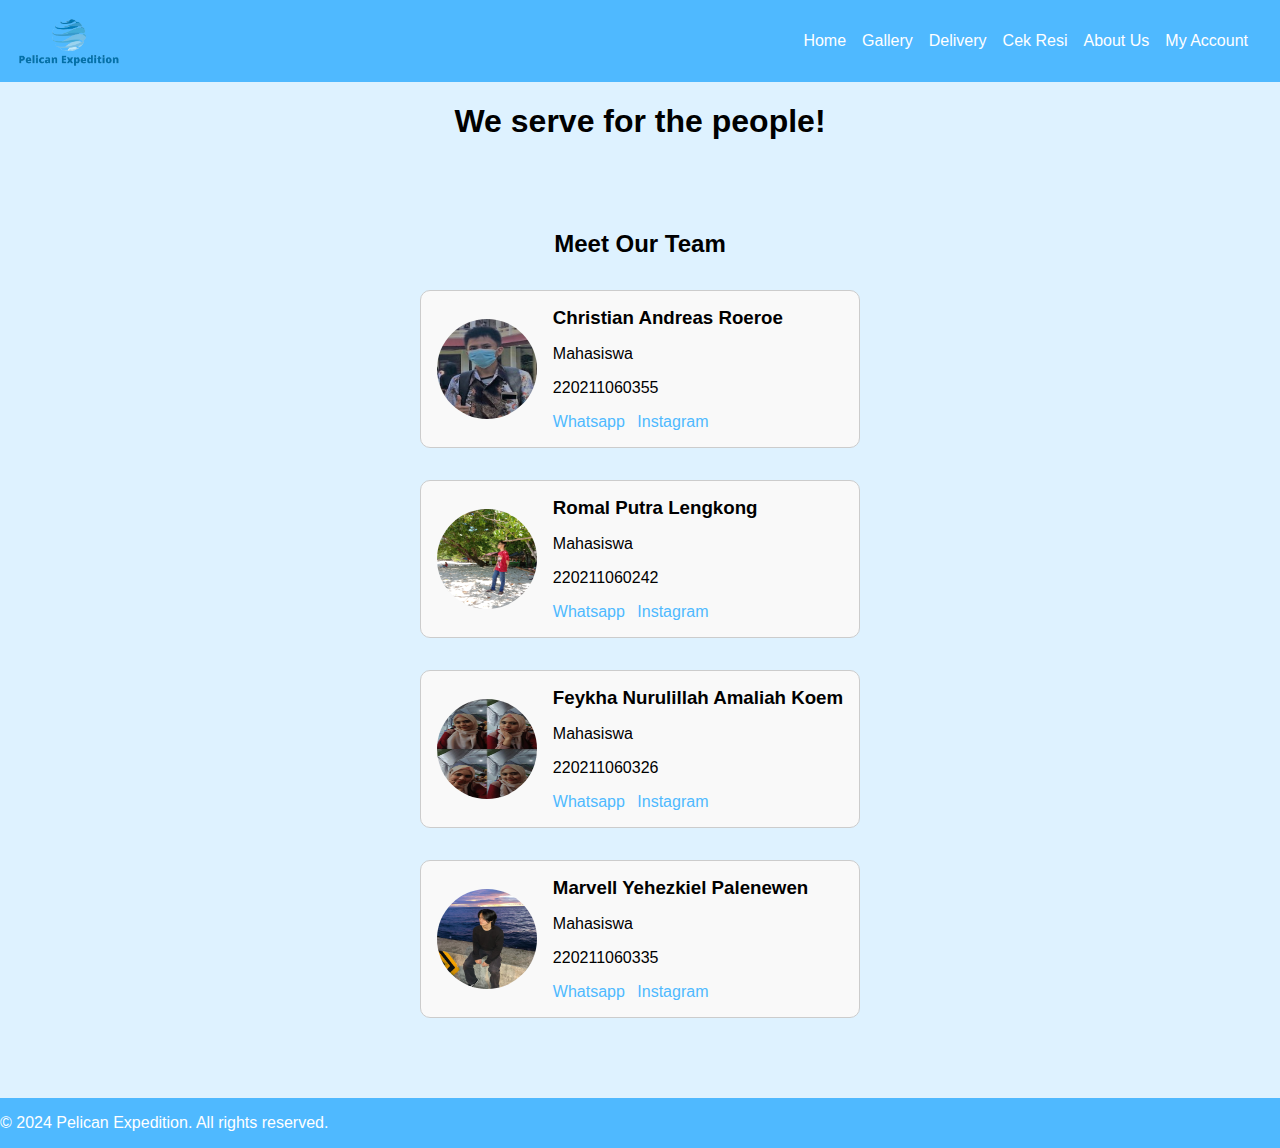
==== commit 11475ec6: "update v6.2" ====
--- a/contact.html
+++ b/contact.html
@@ -14,9 +14,9 @@
         </div>
         <nav>
             <ul>
-                <li><a href="index.html">Home</a></li>
+                <li><a href="home.html">Home</a></li>
                 <li><a href="gallery.html">Gallery</a></li>
-                <li><a href="delivery.html">Delivery</a></li>
+                <li><a href="php/delivery.php">Delivery</a></li>
                 <li><a href="php/cek_resi.php">Cek Resi</a></li>
                 <li><a href="contact.html">About Us</a></li>
                 <li><a href="php/my_account.php">My Account</a></li>
--- a/css/style.css
+++ b/css/style.css
@@ -1,5 +1,8 @@
 body {
+    height: 100%;
     margin: 0;
+    display: flex;
+    flex-direction: column;
     padding: 0;
     font-family: Arial, sans-serif;
 }
@@ -52,6 +55,7 @@
 
 .footer {
     background-color: #4fb9ff;
+    color:#fff;
     font-family: Arial;
     text-align: center;
     padding: 5px auto;
@@ -80,7 +84,7 @@
 .konten {
     display: flex;
     flex-direction: column;
-    background-color: #9EDDC4;
+    background-color: #def2ff;
 }
 
 .konten h1 {
@@ -201,41 +205,41 @@
 }
 
 .my-account {
-    max-width: 800px;
-    margin: 2rem auto;
-    padding: 1rem;
-    border: 1px solid #ccc;
+    max-width: 900px;
+    margin: 2.5rem auto;
+    padding: 3rem;
+    border: 3px solid #ccc;
     border-radius: 10px;
     background-color: #f9f9f9;
 }
 
 .my-account h2 {
     text-align: center;
+    margin-bottom: 2rem;
+}
+
+.my-account .account-section {
     margin-bottom: 1rem;
 }
 
-.my-account .account-section {
-    margin-bottom: 1.5rem;
-}
-
 .my-account .account-section h3 {
-    border-bottom: 1px solid #ccc;
+    border-bottom: 2px solid #ccc;
     padding-bottom: 0.5rem;
-    margin-bottom: 1rem;
+    margin-bottom: 0.5rem;
 }
 
 .my-account .account-section p {
-    margin: 0.5rem 0;
+    margin: 0.75rem 0;
 }
 
 .my-account .account-section .btn {
     display: inline-block;
-    padding: 0.5rem 1rem;
+    padding: 0.75rem 1rem;
     background-color: #4fb9ff;
     color: #fff;
     text-decoration: none;
     border-radius: 5px;
-    margin-top: 1rem;
+    margin-top: 1.5rem;
 }
 
 .my-account .account-section .btn:hover {
@@ -265,8 +269,8 @@
 
 .team-member img {
     border-radius: 50%;
-    height: 100px; /* Sesuaikan ukuran tinggi foto */
-    width: 100px; /* Sesuaikan ukuran lebar foto */
+    height: 100px; 
+    width: 100px; 
     margin-right: 1rem;
 }
 
@@ -344,12 +348,9 @@
 }
 
 .form-container {
-    background-color:rgba(85, 255, 184, 0.219);
-    position: flex;
-    align-items: center;
-    justify-content: center;
-    margin: 0 24rem 0;
+    background-color:#f9f9f9;
     padding: 2em 3em;
+    margin: auto;
     border: 1px solid #ddd;
     border-radius: 8px;
     box-shadow: 0 0 10px rgba(0,0,0,0.1);
@@ -359,7 +360,6 @@
 }
 
 form {
-    display: flex;
     flex-direction: column;
 }
 
@@ -377,6 +377,7 @@
     background-color: #000000;
     color: #fff;
 }
+
 label {
     margin-bottom: 0.5em;
 }
@@ -386,4 +387,44 @@
     padding: 0.5em;
     font-size: 1em;
     width: 100%;
+}
+
+.table-container {
+    margin: 20px; 
+}
+
+.user-table {
+    width: 100%;
+    border-collapse: collapse;
+}
+
+.user-table th, .user-table td {
+    border: 1px solid #ddd; 
+    padding: 8px; 
+    text-align: left;
+}
+
+.user-table th {
+    background-color: #f2f2f2; 
+}
+
+.user-table tr:nth-child(even) {
+    background-color: #f2f2f2; 
+}
+
+.user-table tr:hover {
+    background-color: #ddd; 
+}
+
+.user-table {
+    border-collapse: collapse;
+    width: 100%;
+}
+.user-table th, .user-table td {
+    border: 1px solid #dddddd;
+    padding: 8px;
+    text-align: left;
+}
+.user-table th {
+    background-color: #f2f2f2;
 }